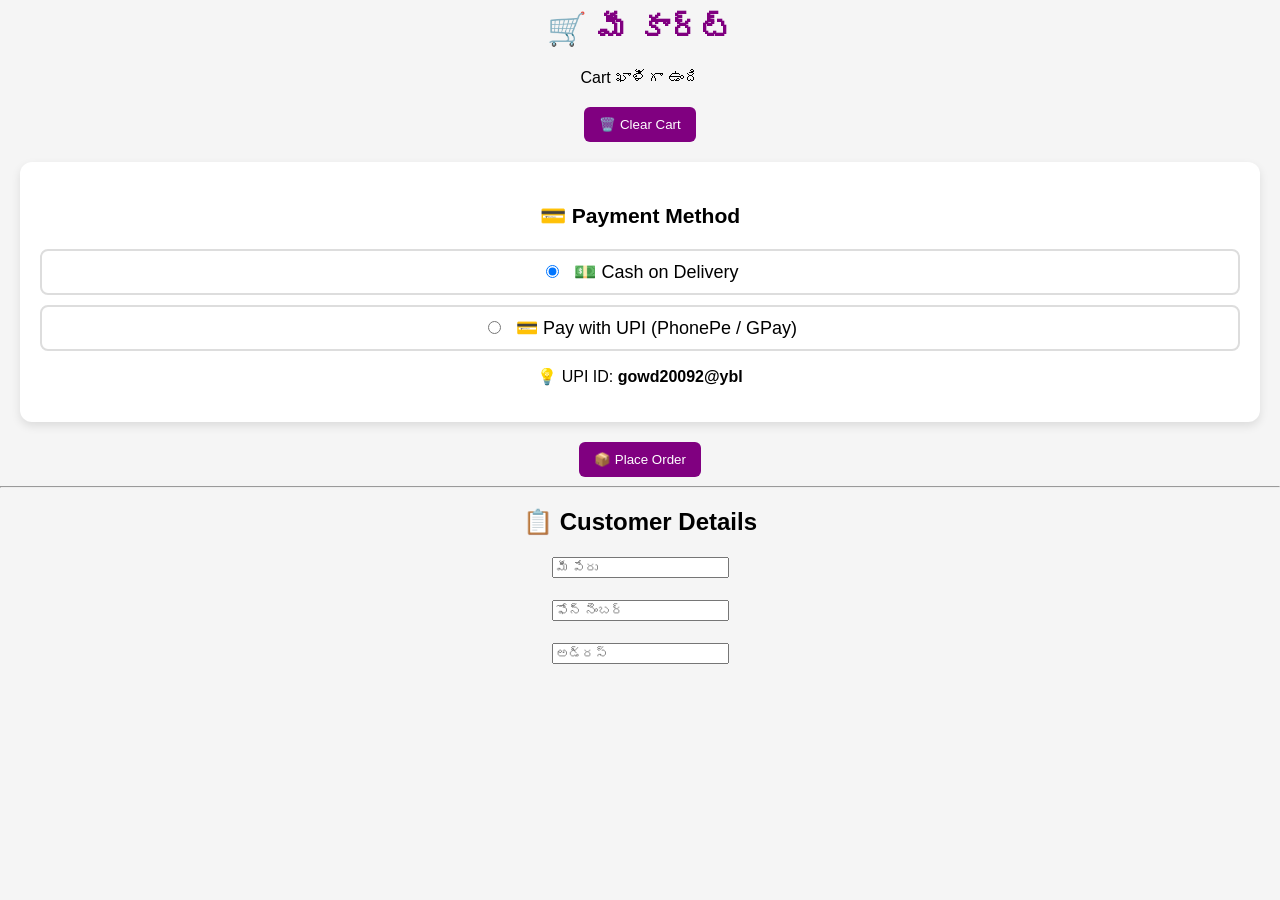
==== cart.html @ d21b1a6b "add" ====
<!DOCTYPE html>
<html>
<head>
  <title>Cart</title>
  <link rel="stylesheet" href="style.css">
</head>
<body>

<h1>🛒 మీ కార్ట్</h1>

<div id="cart-items"></div>

<h2 id="total"></h2>

<button onclick="clearCart()">🗑️ Clear Cart</button>

<!-- 🔥 PAYMENT SECTION -->
<div class="payment-box">
  <h3>💳 Payment Method</h3>

  <label>
    <input type="radio" name="payment" value="cod" checked>
    <span>💵 Cash on Delivery</span>
  </label>

  <label>
    <input type="radio" name="payment" value="upi">
    <span>💳 Pay with UPI (PhonePe / GPay)</span>
  </label>

  <p>💡 UPI ID: <b>gowd20092@ybl</b></p>
</div>

<button onclick="checkout()">📦 Place Order</button>

<hr>

<h2>📋 Customer Details</h2>

<input type="text" id="name" placeholder="మీ పేరు"><br><br>
<input type="text" id="phone" placeholder="ఫోన్ నెంబర్"><br><br>
<input type="text" id="address" placeholder="అడ్రస్"><br><br>

<script src="cart.js"></script>

</body>
</html>
---- style.css ----
body {
  font-family: Arial, sans-serif;
  margin: 0;
  background: #f5f5f5;
  text-align: center;
  font-size: 18px;
}

/* HEADER */
.header {
  display: flex;
  flex-direction: column;
  align-items: center;
  justify-content: center;
  padding: 20px;
  background: white;
}

/* LOGO */
.logo {
  width: 130px;
  height: auto;
  margin-bottom: 10px;
}

/* HEADINGS */
h1 {
  color: purple;
  margin-top: 10px;
  font-size: 32px;
}

h2 {
  font-size: 24px;
}

p {
  font-size: 16px;
}

/* NAVBAR */
nav {
  background: white;
  padding: 10px;
  box-shadow: 0 2px 5px rgba(0,0,0,0.1);
}

nav a {
  margin: 10px;
  text-decoration: none;
  font-weight: bold;
  color: purple;
  font-size: 18px;
}

nav a:hover {
  color: darkmagenta;
  transform: scale(1.1);
}

nav a {
  white-space: nowrap;   /* 🔥 FIX: prevent line break */
}

/* NAVBAR FIX */
nav {
  display: flex;
  justify-content: space-around;
  align-items: center;
  flex-wrap: nowrap;   /* 🔥 important */
}

nav a {
  display: flex;
  flex-direction: column; /* icon + text center */
  align-items: center;
  font-size: 14px;
}

/* PRODUCTS GRID */
.products-container {
  display: grid;
  grid-template-columns: repeat(auto-fit, minmax(220px, 1fr));
  gap: 20px;
  padding: 20px;
}

/* POPUP */
.popup {
  display: none;
  position: fixed;
  top: 0;
  left: 0;
  width: 100%;
  height: 100%;
  background: rgba(0,0,0,0.8);
  justify-content: center;
  align-items: center;
}

.popup img {
  max-width: 95%;
  max-height: 95%;
  border-radius: 10px;
}

/* PRODUCT CARD */
.product {
  background: white;
  padding: 15px;
  border-radius: 12px;
  box-shadow: 0 4px 10px rgba(0,0,0,0.1);
  transition: transform 0.2s;
}

.product:hover {
  transform: scale(1.03);
}

/* CART BOX */
.cart-box {
  background: white;
  padding: 10px;
  margin: 10px;
  border-radius: 10px;
  box-shadow: 0 2px 5px rgba(0,0,0,0.1);
}

/* ✅ IMAGE FIX (VERY IMPORTANT 🔥) */
.product img {
  width: 100%;
  height: auto;       /* 🔥 FULL IMAGE SHOW */
  border-radius: 8px;
}

/* TEXT */
.product h3 {
  margin: 10px 0 5px;
  font-size: 18px;
}

.product p {
  font-weight: bold;
  color: green;
}

/* BUTTON */
button {
  padding: 10px 15px;
  background: purple;
  color: white;
  border: none;
  border-radius: 6px;
  cursor: pointer;
}

button:hover {
  background: darkmagenta;
}

/* ================= MOBILE ================= */

/* Tablet */
@media (max-width: 768px) {

  h1 {
    font-size: 22px;
  }

  h2 {
    font-size: 18px;
  }

  p {
    font-size: 14px;
  }

  .logo {
    width: 110px;
  }

  .products-container {
    grid-template-columns: repeat(2, 1fr);
  }
}

/* Mobile */
@media (max-width: 480px) {

  .products-container {
    grid-template-columns: 1fr;
  }

  h1 {
    font-size: 18px;
  }

  p {
    font-size: 13px;
  }

  button {
    font-size: 12px;
    padding: 8px;
  }
}

@media (max-width: 600px) {
  nav a {
    font-size: 12px;
  }
}

/* BADGE FIX */
.badge {
  background: red;
  color: white;
  padding: 3px 8px;
  border-radius: 50px;
  font-size: 12px;
  margin-left: 5px;
}

/* NAV FIX */
nav a {
  flex-direction: row;   /* 🔥 IMPORTANT */
  gap: 5px;
}

.payment-box {
  background: white;
  padding: 20px;
  margin: 20px;
  border-radius: 12px;
  box-shadow: 0 4px 10px rgba(0,0,0,0.1);
}

.payment-box label {
  display: block;
  padding: 10px;
  margin: 10px 0;
  border: 2px solid #ddd;
  border-radius: 8px;
  cursor: pointer;
}

.payment-box input {
  margin-right: 10px;
}
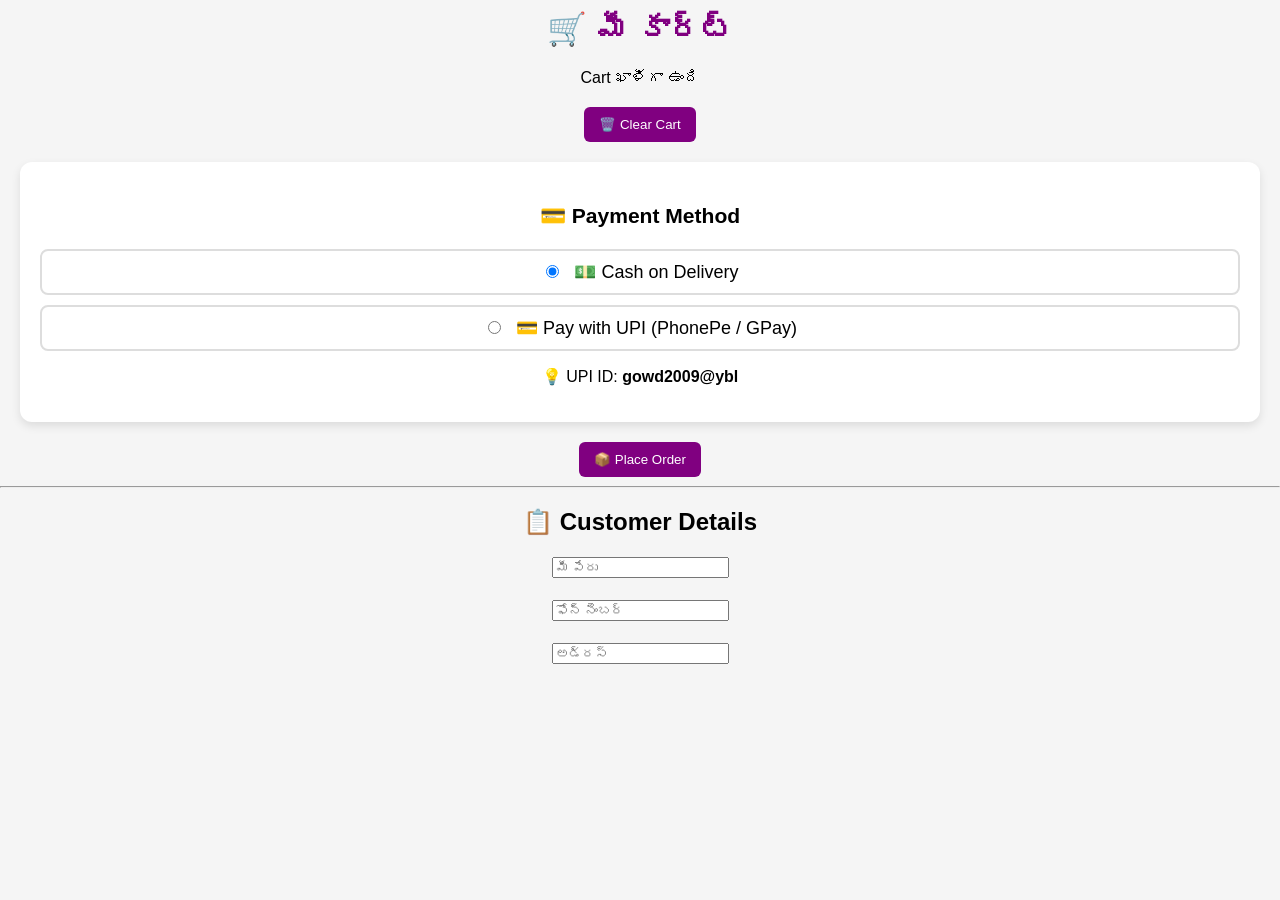
==== commit b26fdcc5: "add" ====
--- a/cart.html
+++ b/cart.html
@@ -28,7 +28,7 @@
     <span>💳 Pay with UPI (PhonePe / GPay)</span>
   </label>
 
-  <p>💡 UPI ID: <b>gowd20092@ybl</b></p>
+  <p>💡 UPI ID: <b>gowd2009@ybl</b></p>
 </div>
 
 <button onclick="checkout()">📦 Place Order</button>
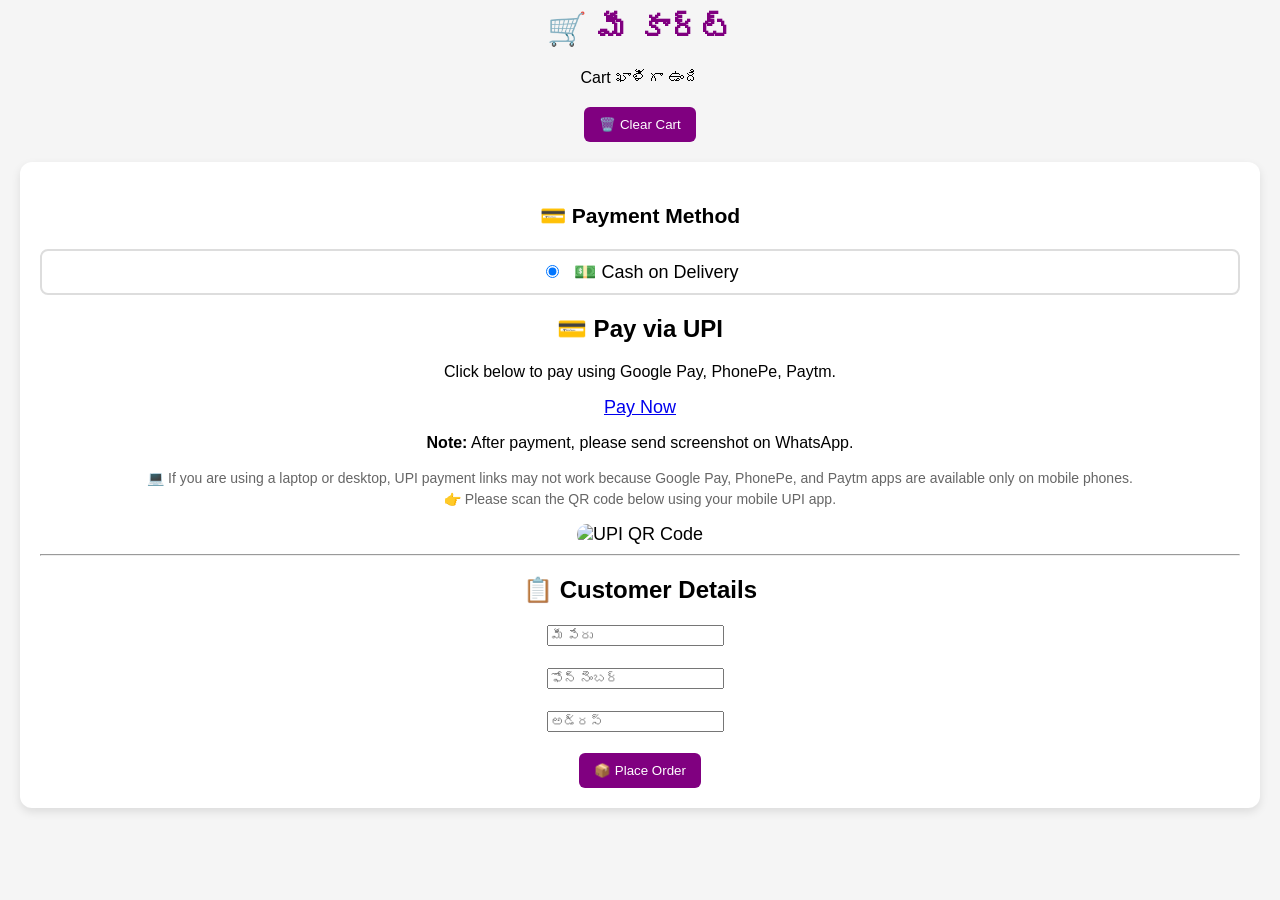
==== commit 099b37c2: "add" ====
--- a/cart.html
+++ b/cart.html
@@ -23,15 +23,29 @@
     <span>💵 Cash on Delivery</span>
   </label>
 
-  <label>
-    <input type="radio" name="payment" value="upi">
-    <span>💳 Pay with UPI (PhonePe / GPay)</span>
-  </label>
+  <section>
+  <h2>💳 Pay via UPI</h2>
 
-  <p>💡 UPI ID: <b>gowd2009@ybl</b></p>
-</div>
+  <p>Click below to pay using Google Pay, PhonePe, Paytm.</p>
 
-<button onclick="checkout()">📦 Place Order</button>
+  <a class="btn"
+     href="upi://pay?pa=gowd2009@ybl&pn=Fresh%20Cut%20Fruits&am=&cu=INR">
+     Pay Now
+  </a>
+
+  <p><b>Note:</b> After payment, please send screenshot on WhatsApp.</p>
+
+    <p style="font-size:14px; color:#666; line-height:1.5;">
+    💻 If you are using a laptop or desktop, UPI payment links may not work
+    because Google Pay, PhonePe, and Paytm apps are available only on mobile phones.
+    <br>
+    👉 Please scan the QR code below using your mobile UPI app.
+  </p>
+
+  <img src="images/upi-qr.png"
+       alt="UPI QR Code"
+       style="width:100%; max-width:300px; border-radius:10px;">
+</section>
 
 <hr>
 
@@ -41,6 +55,8 @@
 <input type="text" id="phone" placeholder="ఫోన్ నెంబర్"><br><br>
 <input type="text" id="address" placeholder="అడ్రస్"><br><br>
 
+<button onclick="checkout()">📦 Place Order</button>
+
 <script src="cart.js"></script>
 
 </body>
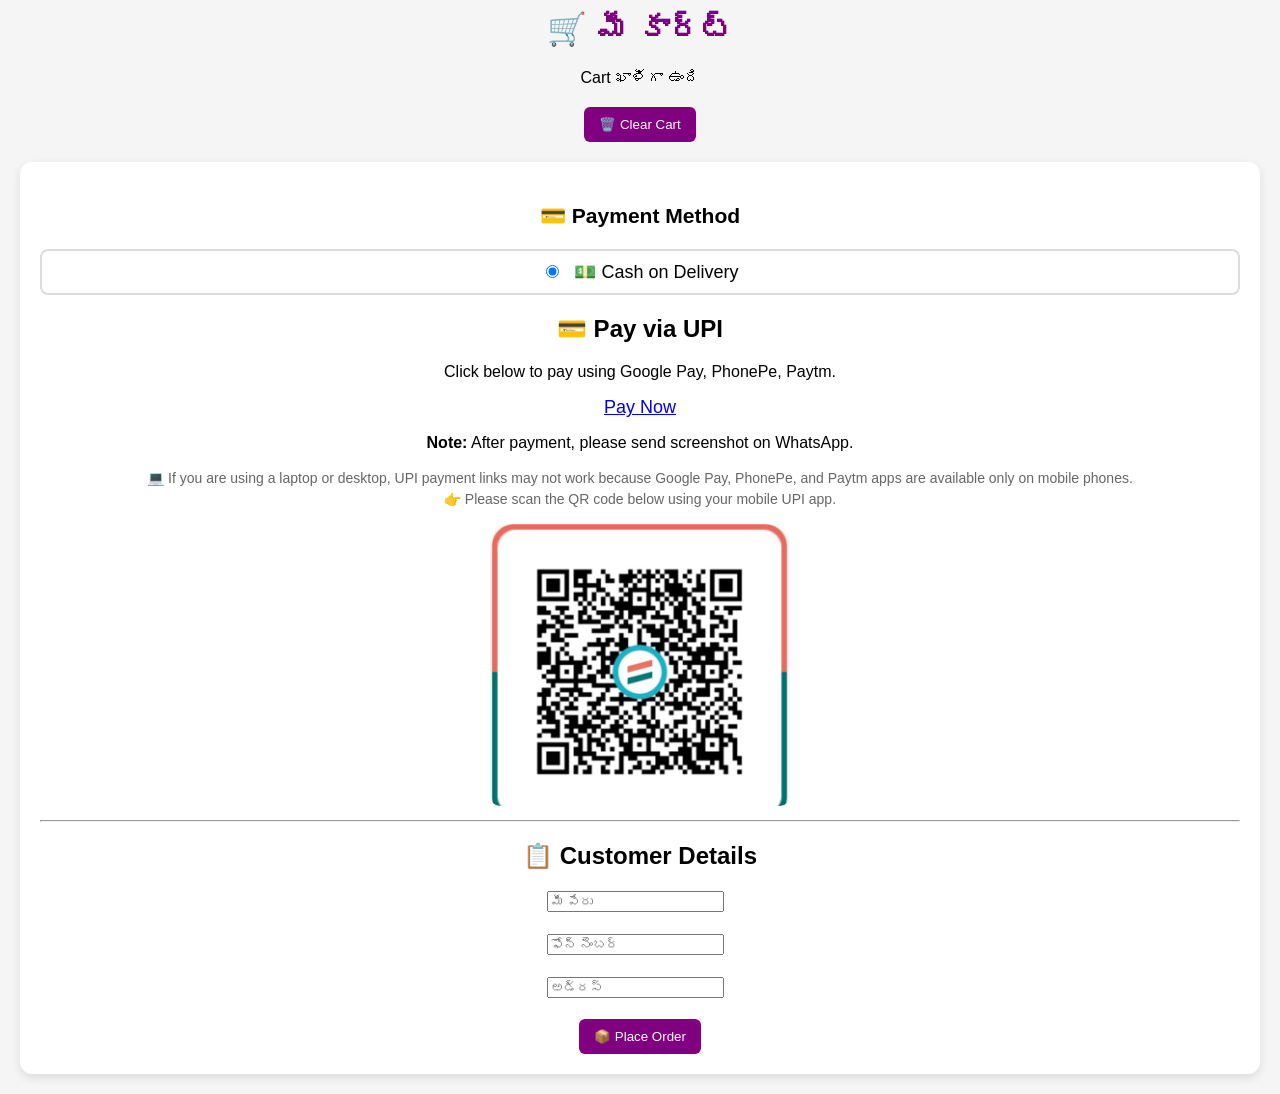
==== commit 3967b6c6: "add" ====
--- a/cart.html
+++ b/cart.html
@@ -42,7 +42,7 @@
     👉 Please scan the QR code below using your mobile UPI app.
   </p>
 
-  <img src="images/upi-qr.png"
+  <img src="upi-qr.png"
        alt="UPI QR Code"
        style="width:100%; max-width:300px; border-radius:10px;">
 </section>
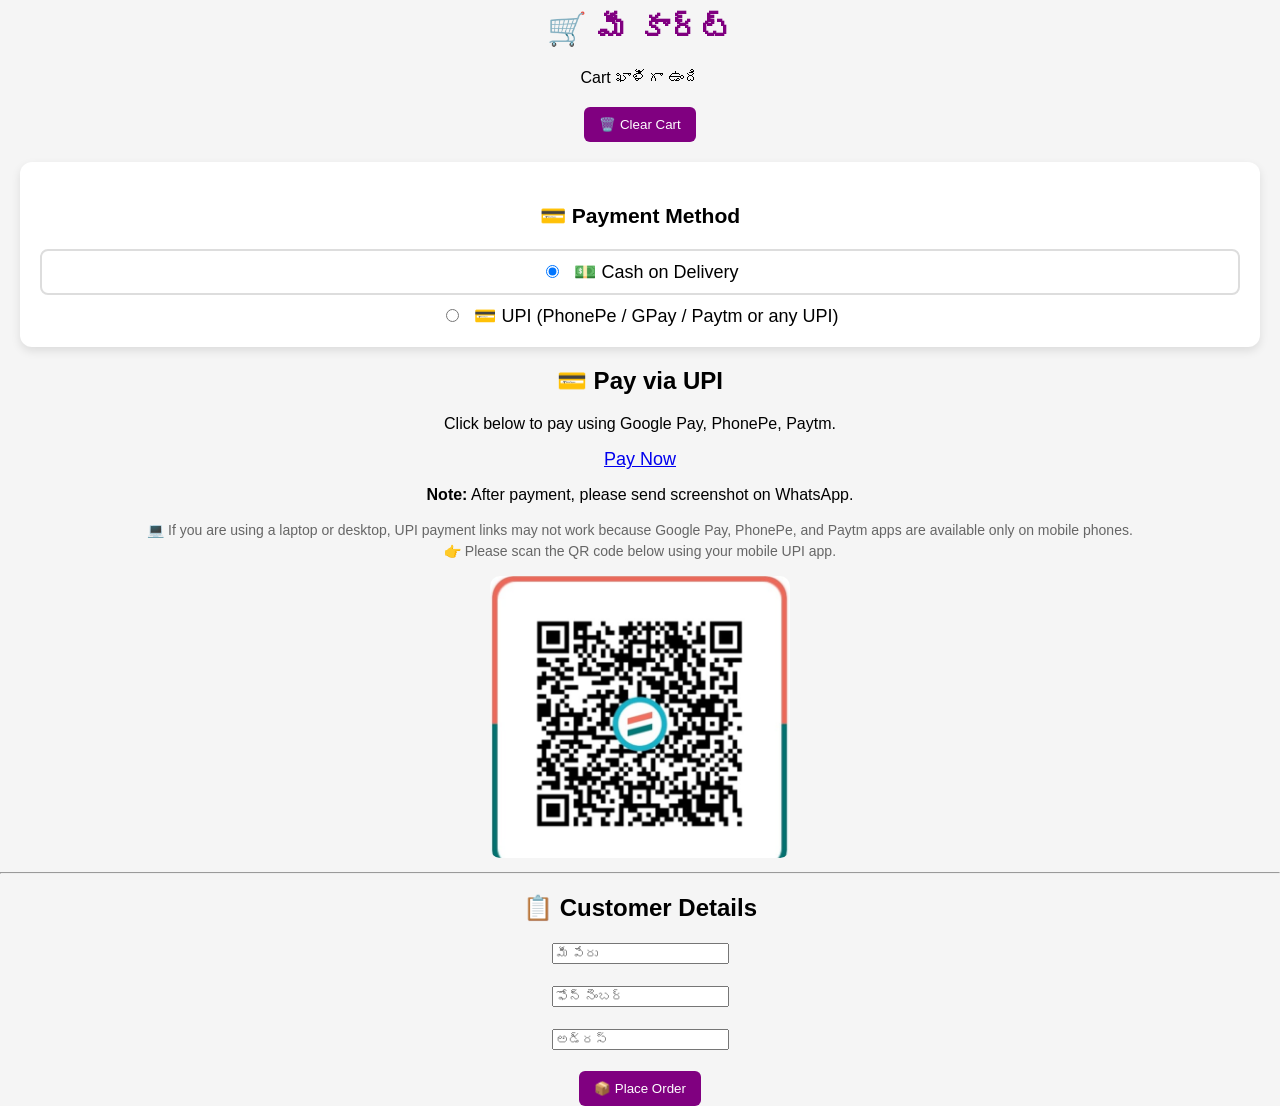
==== commit a5b93d2d: "add" ====
--- a/cart.html
+++ b/cart.html
@@ -22,6 +22,12 @@
     <input type="radio" name="payment" value="cod" checked>
     <span>💵 Cash on Delivery</span>
   </label>
+
+    <div class="pay-option">
+    <input type="radio" name="payment" value="upi">
+    <span>💳 UPI (PhonePe / GPay / Paytm or any UPI)</span>
+  </div>
+</div>
 
   <section>
   <h2>💳 Pay via UPI</h2>
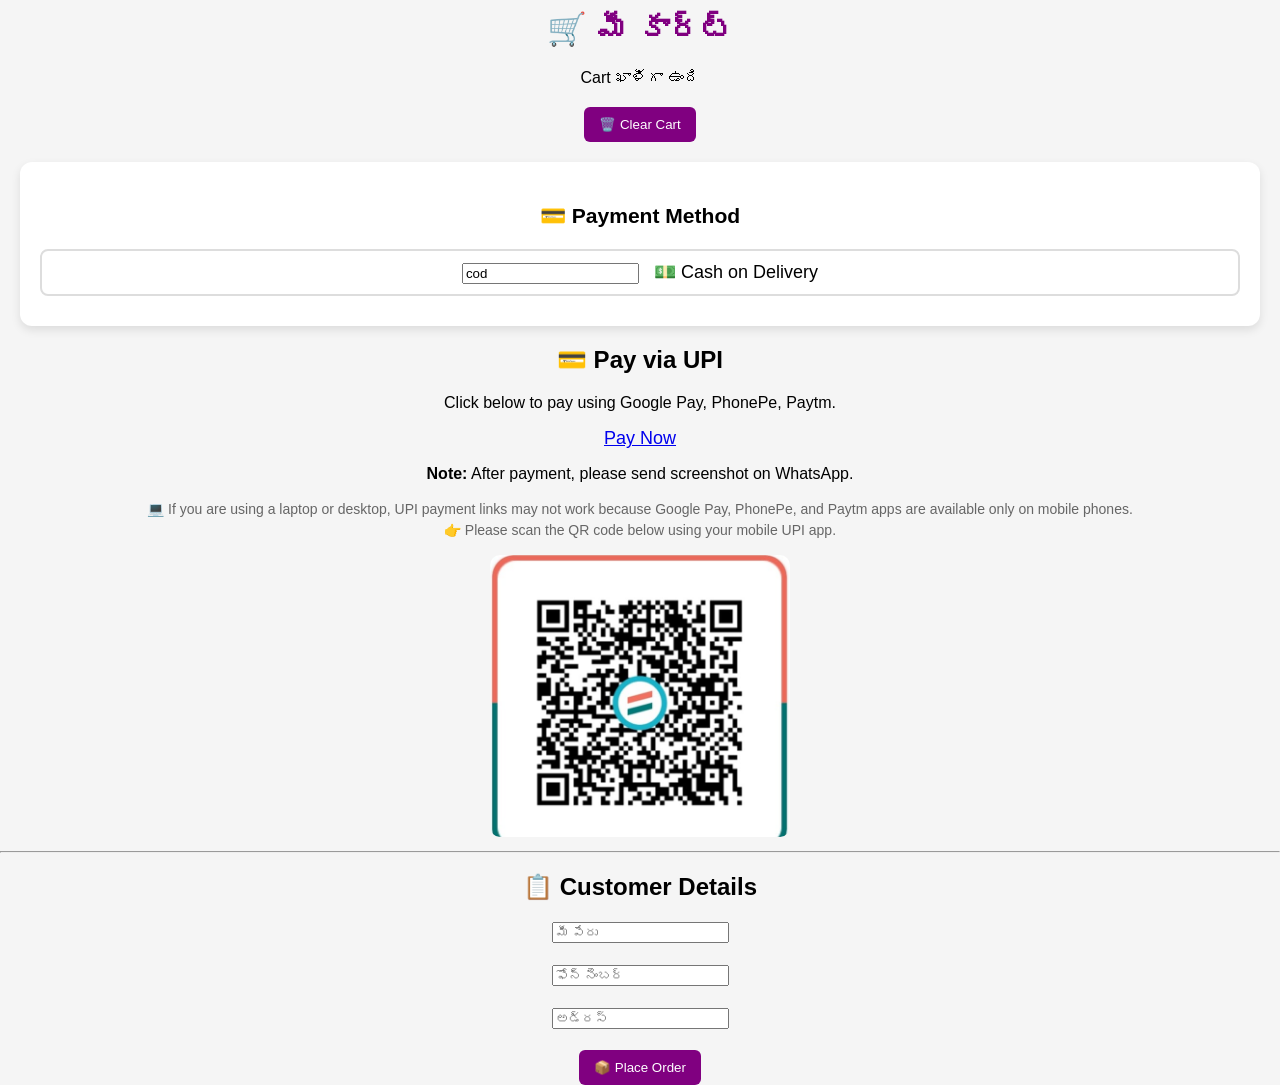
==== commit 7b017d40: "add" ====
--- a/cart.html
+++ b/cart.html
@@ -19,14 +19,9 @@
   <h3>💳 Payment Method</h3>
 
   <label>
-    <input type="radio" name="payment" value="cod" checked>
+    <input name="payment" value="cod" checked>
     <span>💵 Cash on Delivery</span>
   </label>
-
-    <div class="pay-option">
-    <input type="radio" name="payment" value="upi">
-    <span>💳 UPI (PhonePe / GPay / Paytm or any UPI)</span>
-  </div>
 </div>
 
   <section>
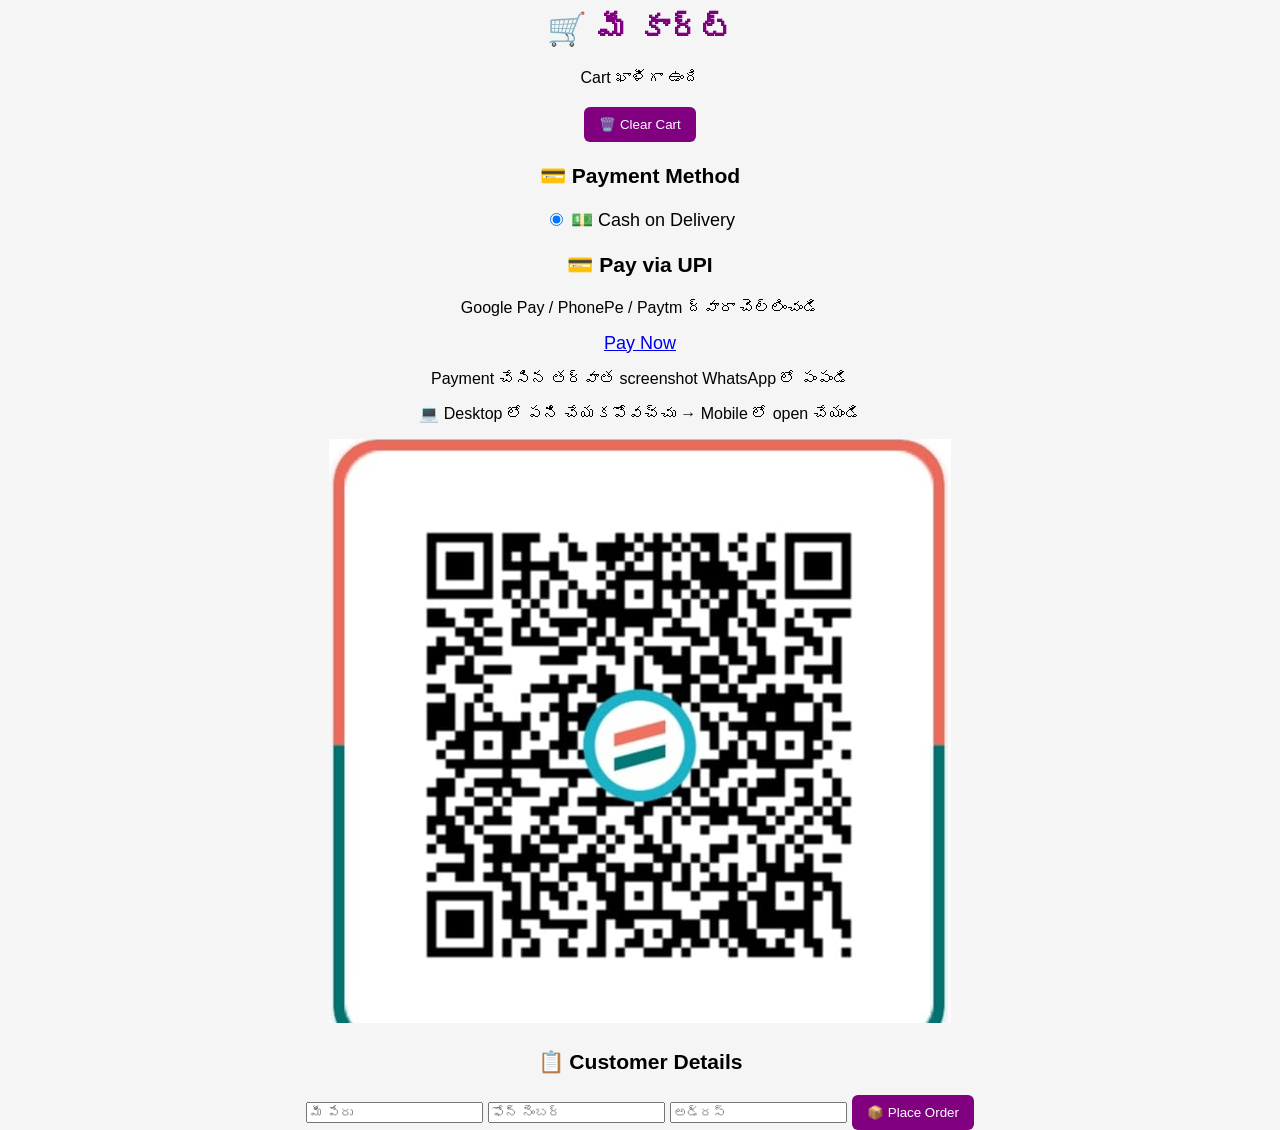
==== commit e22852dd: "add" ====
--- a/cart.html
+++ b/cart.html
@@ -6,57 +6,62 @@
 </head>
 <body>
 
-<h1>🛒 మీ కార్ట్</h1>
+<div class="container">
 
-<div id="cart-items"></div>
+  <h1>🛒 మీ కార్ట్</h1>
 
-<h2 id="total"></h2>
+  <!-- CART ITEMS -->
+  <div id="cart-items" class="card"></div>
 
-<button onclick="clearCart()">🗑️ Clear Cart</button>
+  <!-- TOTAL -->
+  <h2 id="total" class="total-box"></h2>
 
-<!-- 🔥 PAYMENT SECTION -->
-<div class="payment-box">
-  <h3>💳 Payment Method</h3>
+  <button onclick="clearCart()" class="danger-btn">🗑️ Clear Cart</button>
 
-  <label>
-    <input name="payment" value="cod" checked>
-    <span>💵 Cash on Delivery</span>
-  </label>
+  <!-- PAYMENT -->
+  <div class="card">
+    <h3>💳 Payment Method</h3>
+
+    <label class="payment-option">
+      <input type="radio" name="payment" value="cod" checked>
+      <span>💵 Cash on Delivery</span>
+    </label>
+  </div>
+
+  <!-- UPI SECTION -->
+  <div class="card upi-box">
+    <h3>💳 Pay via UPI</h3>
+
+    <p>Google Pay / PhonePe / Paytm ద్వారా చెల్లించండి</p>
+
+    <a class="upi-btn"
+       href="upi://pay?pa=gowd2009@ybl&pn=Fresh%20Cut%20Fruits&cu=INR">
+       Pay Now
+    </a>
+
+    <p class="note">
+      Payment చేసిన తర్వాత screenshot WhatsApp లో పంపండి
+    </p>
+
+    <p class="small-text">
+      💻 Desktop లో పని చేయకపోవచ్చు → Mobile లో open చేయండి
+    </p>
+
+    <img src="upi-qr.png" alt="UPI QR" class="qr-img">
+  </div>
+
+  <!-- CUSTOMER DETAILS -->
+  <div class="card">
+    <h3>📋 Customer Details</h3>
+
+    <input type="text" id="name" placeholder="మీ పేరు">
+    <input type="text" id="phone" placeholder="ఫోన్ నెంబర్">
+    <input type="text" id="address" placeholder="అడ్రస్">
+
+    <button onclick="checkout()" class="main-btn">📦 Place Order</button>
+  </div>
+
 </div>
-
-  <section>
-  <h2>💳 Pay via UPI</h2>
-
-  <p>Click below to pay using Google Pay, PhonePe, Paytm.</p>
-
-  <a class="btn"
-     href="upi://pay?pa=gowd2009@ybl&pn=Fresh%20Cut%20Fruits&am=&cu=INR">
-     Pay Now
-  </a>
-
-  <p><b>Note:</b> After payment, please send screenshot on WhatsApp.</p>
-
-    <p style="font-size:14px; color:#666; line-height:1.5;">
-    💻 If you are using a laptop or desktop, UPI payment links may not work
-    because Google Pay, PhonePe, and Paytm apps are available only on mobile phones.
-    <br>
-    👉 Please scan the QR code below using your mobile UPI app.
-  </p>
-
-  <img src="upi-qr.png"
-       alt="UPI QR Code"
-       style="width:100%; max-width:300px; border-radius:10px;">
-</section>
-
-<hr>
-
-<h2>📋 Customer Details</h2>
-
-<input type="text" id="name" placeholder="మీ పేరు"><br><br>
-<input type="text" id="phone" placeholder="ఫోన్ నెంబర్"><br><br>
-<input type="text" id="address" placeholder="అడ్రస్"><br><br>
-
-<button onclick="checkout()">📦 Place Order</button>
 
 <script src="cart.js"></script>
 
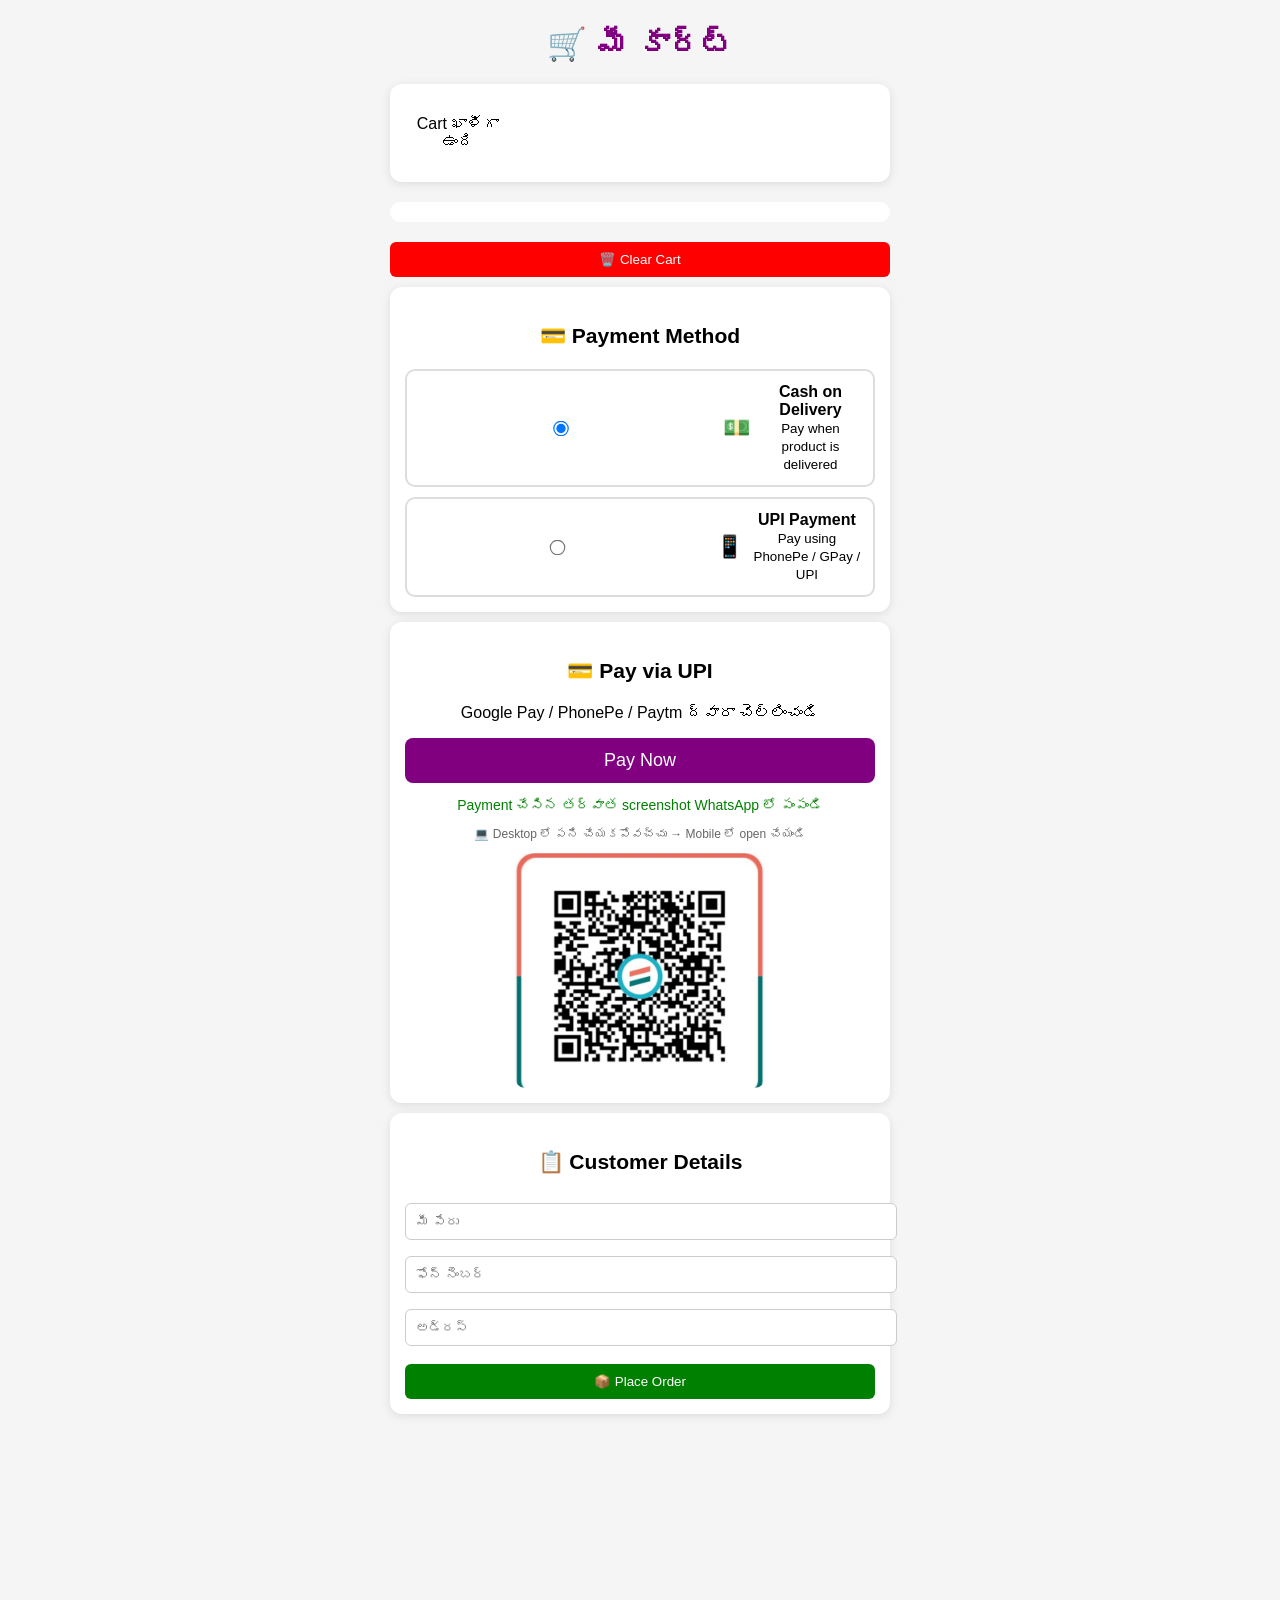
==== commit a7d37135: "add" ====
--- a/cart.html
+++ b/cart.html
@@ -18,15 +18,39 @@
 
   <button onclick="clearCart()" class="danger-btn">🗑️ Clear Cart</button>
 
-  <!-- PAYMENT -->
-  <div class="card">
-    <h3>💳 Payment Method</h3>
+<!-- PAYMENT -->
+<div class="card">
+  <h3>💳 Payment Method</h3>
 
+  <div class="payment-container">
+
+    <!-- COD Option -->
     <label class="payment-option">
       <input type="radio" name="payment" value="cod" checked>
-      <span>💵 Cash on Delivery</span>
+      <div class="option-content">
+        <span class="icon">💵</span>
+        <div>
+          <strong>Cash on Delivery</strong><br>
+          <small>Pay when product is delivered</small>
+        </div>
+      </div>
     </label>
+
+    <!-- UPI Option -->
+    <label class="payment-option">
+      <input type="radio" name="payment" value="upi">
+      <div class="option-content">
+        <span class="icon">📱</span>
+        <div>
+          <strong>UPI Payment</strong><br>
+          <small>Pay using PhonePe / GPay / UPI</small>
+        </div>
+      </div>
+    </label>
+
   </div>
+</div>
+
 
   <!-- UPI SECTION -->
   <div class="card upi-box">
@@ -66,4 +90,6 @@
 <script src="cart.js"></script>
 
 </body>
-</html>+</html>
+
+
--- a/style.css
+++ b/style.css
@@ -119,11 +119,18 @@
 
 /* CART BOX */
 .cart-box {
-  background: white;
-  padding: 10px;
-  margin: 10px;
-  border-radius: 10px;
-  box-shadow: 0 2px 5px rgba(0,0,0,0.1);
+  background: #fff;
+  padding: 12px;
+  border-radius: 12px;
+  text-align: center;
+  box-shadow: 0 3px 8px rgba(0,0,0,0.1);
+}
+
+.cart-box img {
+  width: 100%;
+  height: 160px;   /* 🔥 FIX HEIGHT */
+  object-fit: cover;
+  border-radius: 10px;
 }
 
 /* ✅ IMAGE FIX (VERY IMPORTANT 🔥) */
@@ -246,4 +253,242 @@
 
 .payment-box input {
   margin-right: 10px;
-}+}
+
+body {
+  font-family: Arial, sans-serif;
+  margin: 0;
+  background: #f5f5f5;
+  text-align: center;
+}
+
+/* CONTAINER */
+.container {
+  max-width: 500px;
+  margin: auto;
+  padding: 15px;
+}
+
+/* HEADINGS */
+h1 {
+  color: purple;
+}
+
+/* CARD DESIGN */
+.card {
+  background: white;
+  padding: 15px;
+  margin: 15px 0;
+  border-radius: 12px;
+  box-shadow: 0 4px 10px rgba(0,0,0,0.1);
+}
+
+/* TOTAL */
+.total-box {
+  background: white;
+  padding: 10px;
+  border-radius: 10px;
+}
+
+/* BUTTON */
+button {
+  padding: 10px;
+  border: none;
+  border-radius: 6px;
+  color: white;
+  cursor: pointer;
+}
+
+/* MAIN BUTTON */
+.main-btn {
+  width: 100%;
+  margin-top: 10px;
+  background: green;
+}
+
+/* CLEAR BUTTON */
+.danger-btn {
+  width: 100%;
+  background: red;
+}
+
+/* INPUT */
+input {
+  width: 100%;
+  padding: 10px;
+  margin: 8px 0;
+  border-radius: 6px;
+  border: 1px solid #ccc;
+}
+
+/* PAYMENT OPTION */
+.payment-option {
+  display: flex;
+  align-items: center;
+  gap: 10px;
+  font-size: 16px;
+}
+
+/* UPI BUTTON */
+.upi-btn {
+  display: block;
+  text-align: center;
+  background: purple;
+  color: white;
+  padding: 12px;
+  border-radius: 8px;
+  text-decoration: none;
+  margin: 10px 0;
+}
+
+/* NOTE */
+.note {
+  font-size: 14px;
+  color: green;
+}
+
+/* SMALL TEXT */
+.small-text {
+  font-size: 12px;
+  color: #666;
+}
+
+/* QR IMAGE */
+.qr-img {
+  width: 100%;
+  max-width: 250px;
+  display: block;
+  margin: auto;
+  border-radius: 10px;
+}
+
+/* CART BOX */
+.cart-box {
+  background: #fafafa;
+  padding: 10px;
+  margin: 10px 0;
+  border-radius: 10px;
+}
+
+/* MOBILE */
+@media (max-width: 480px) {
+  h1 {
+    font-size: 20px;
+  }
+}
+
+.container {
+  max-width: 500px;
+  margin: auto;
+  padding: 15px;
+  padding-bottom: 80px; /* 🔥 THIS FIXES DEAD END */
+}
+
+body {
+  padding-bottom: 60px;
+}
+
+body::after {
+  content: "";
+  display: block;
+  height: 40px;
+}
+
+#cart-items {
+  display: grid;
+  grid-template-columns: repeat(2, 1fr); /* ✅ ONLY 2 items */
+  gap: 15px;
+}
+
+/* Tablet */
+@media (min-width: 600px) {
+  #cart-items {
+    grid-template-columns: repeat(3, 1fr);
+  }
+}
+
+/* Desktop */
+@media (min-width: 900px) {
+  #cart-items {
+    grid-template-columns: repeat(4, 1fr);
+  }
+}
+
+.qty-box {
+  display: flex;
+  justify-content: center;
+  align-items: center;
+  gap: 10px;
+  margin: 10px 0;
+}
+
+.qty-box button {
+  width: 35px;
+  height: 35px;
+  font-size: 18px;
+  border-radius: 8px;
+  background: purple;
+  color: white;
+}
+
+
+/* WISHLIST IMAGE FIX */
+.cart-box img {
+  width: 100%;
+  max-width: 120px;
+  height: auto;          /* 🔥 IMPORTANT */
+  object-fit: contain;   /* 🔥 FULL IMAGE */
+  border-radius: 8px;
+}
+
+
+.cart-box {
+  display: flex;
+  align-items: center;
+  gap: 15px;
+  text-align: left;
+}
+
+.card {
+  background: #fff;
+  padding: 15px;
+  border-radius: 12px;
+  box-shadow: 0 2px 10px rgba(0,0,0,0.1);
+  margin: 10px 0;
+}
+
+.payment-container {
+  display: flex;
+  flex-direction: column;
+  gap: 10px;
+}
+
+.payment-option {
+  display: flex;
+  align-items: center;
+  padding: 12px;
+  border: 2px solid #ddd;
+  border-radius: 10px;
+  cursor: pointer;
+  transition: 0.3s;
+}
+
+.payment-option:hover {
+  border-color: #ff4081;
+  background: #fff0f5;
+}
+
+.payment-option input {
+  margin-right: 10px;
+  transform: scale(1.2);
+}
+
+.option-content {
+  display: flex;
+  align-items: center;
+  gap: 10px;
+}
+
+.icon {
+  font-size: 22px;
+}
